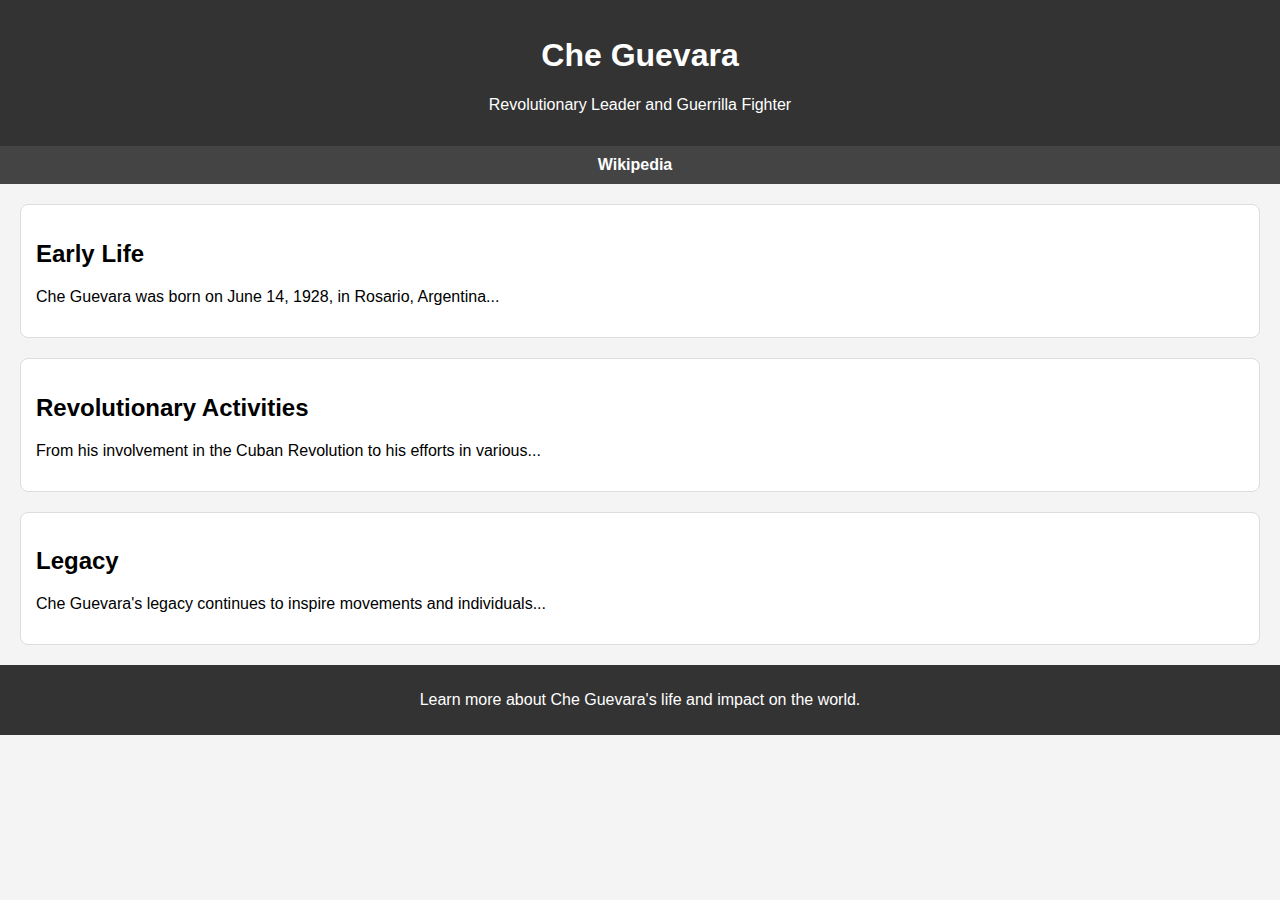
==== LAB 4/index.html @ 6ec4fe1d "communist ..?" ====
<!DOCTYPE html>
<html lang="en">
<head>
    <meta charset="UTF-8">
    <meta name="viewport" content="width=device-width, initial-scale=1.0">
    <link rel="stylesheet" href="styles.css">
    <title>Che Guevara - Bio</title>
</head>
<body>

    <header>
        <h1>Che Guevara</h1>
        <p>Revolutionary Leader and Guerrilla Fighter</p>
    </header>

    <nav>
        <ul>
            <li><a href="https://en.wikipedia.org/wiki/Che_Guevara" target="_blank">Wikipedia</a></li>
        </ul>
    </nav>

    <section class="bio-section">
        <h2>Early Life</h2>
        <p>Che Guevara was born on June 14, 1928, in Rosario, Argentina...</p>
    </section>

    <section class="bio-section">
        <h2>Revolutionary Activities</h2>
        <p>From his involvement in the Cuban Revolution to his efforts in various...</p>
    </section>

    <section class="bio-section">
        <h2>Legacy</h2>
        <p>Che Guevara's legacy continues to inspire movements and individuals...</p>
    </section>

    <footer>
        <p>Learn more about Che Guevara's life and impact on the world.</p>
    </footer>

</body>
</html>
---- LAB 4/styles.css ----
/* starting comment in css lol*/
body {
    margin: 0;
    padding: 0;
    font-family: 'Arial', sans-serif;
    background-color: #f4f4f4;
}

/* Header styling */
header {
    background-color: #333;
    color: #fff;
    text-align: center;
    padding: 1em;
}

/* Navigation styling */
nav {
    background-color: #444;
    padding: 10px;
    text-align: center;
}

nav ul {
    list-style: none;
    margin: 0;
    padding: 0;
}

nav li {
    display: inline;
    margin-right: 10px;
}

nav a {
    color: #fff;
    text-decoration: none;
    font-weight: bold;
}

/* Main content styling */
.bio-section {
    margin: 20px;
    padding: 15px;
    background-color: #fff;
    border: 1px solid #ddd;
    border-radius: 8px;
}

/* Footer styling */
footer {
    text-align: center;
    padding: 10px;
    background-color: #333;
    color: #fff;
}

/* Responsive design */
@media only screen and (max-width: 600px) {
    .bio-section {
        margin: 10px;
        padding: 10px;
    }
}
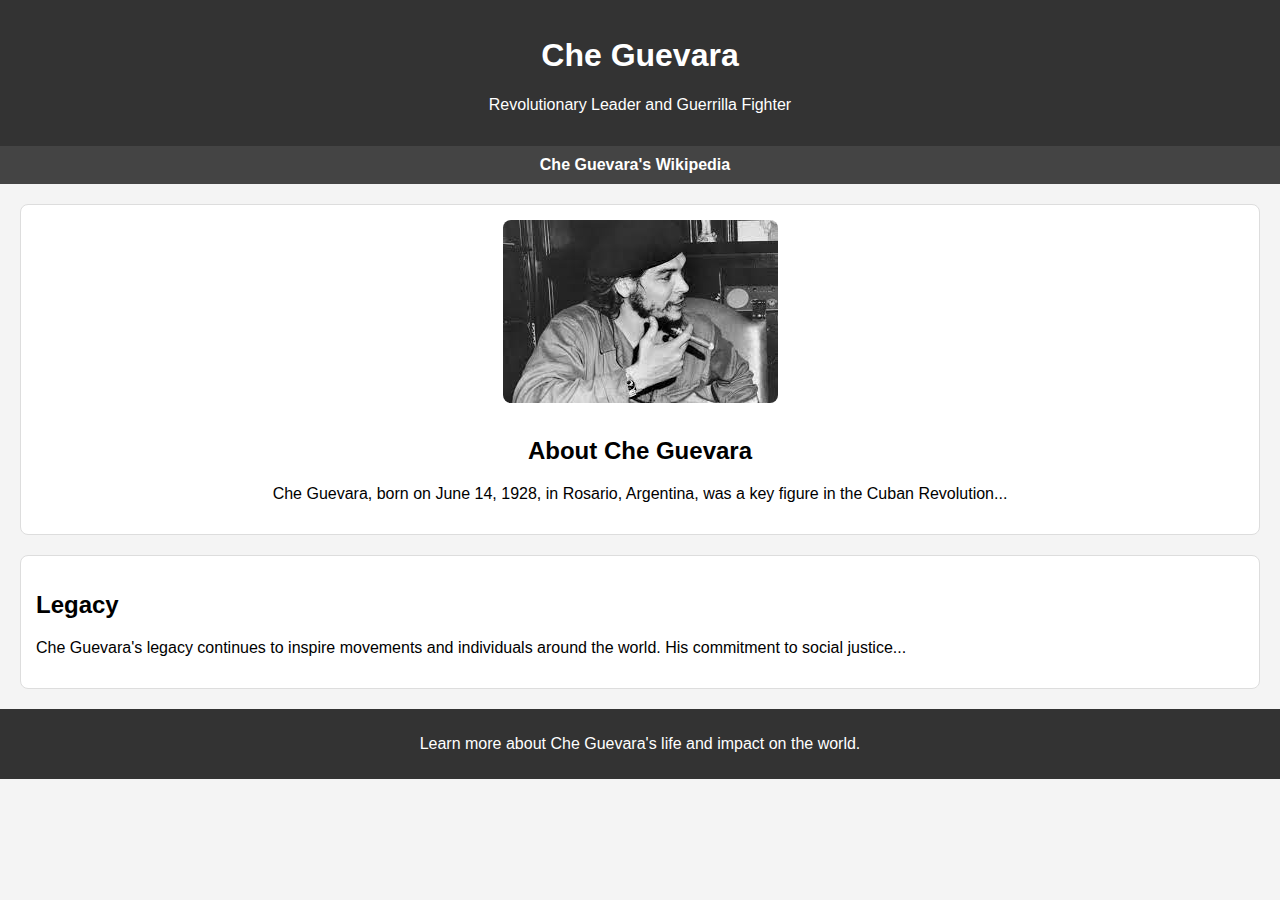
==== commit e66e2694: "che guevara portfolio  A communist..?" ====
--- a/LAB 4/index.html
+++ b/LAB 4/index.html
@@ -4,7 +4,7 @@
     <meta charset="UTF-8">
     <meta name="viewport" content="width=device-width, initial-scale=1.0">
     <link rel="stylesheet" href="styles.css">
-    <title>Che Guevara - Bio</title>
+    <title>Che Guevara - Portfolio</title>
 </head>
 <body>
 
@@ -15,23 +15,19 @@
 
     <nav>
         <ul>
-            <li><a href="https://en.wikipedia.org/wiki/Che_Guevara" target="_blank">Wikipedia</a></li>
+            <li><a href="https://en.wikipedia.org/wiki/Che_Guevara" target="_blank">Che Guevara's Wikipedia</a></li>
         </ul>
     </nav>
 
     <section class="bio-section">
-        <h2>Early Life</h2>
-        <p>Che Guevara was born on June 14, 1928, in Rosario, Argentina...</p>
+        <img src="[data-uri]" alt="Che Guevara">
+        <h2>About Che Guevara</h2>
+        <p>Che Guevara, born on June 14, 1928, in Rosario, Argentina, was a key figure in the Cuban Revolution...</p>
     </section>
 
-    <section class="bio-section">
-        <h2>Revolutionary Activities</h2>
-        <p>From his involvement in the Cuban Revolution to his efforts in various...</p>
-    </section>
-
-    <section class="bio-section">
+    <section class="legacy-section">
         <h2>Legacy</h2>
-        <p>Che Guevara's legacy continues to inspire movements and individuals...</p>
+        <p>Che Guevara's legacy continues to inspire movements and individuals around the world. His commitment to social justice...</p>
     </section>
 
     <footer>
--- a/LAB 4/styles.css
+++ b/LAB 4/styles.css
@@ -1,4 +1,4 @@
-/* starting comment in css lol*/
+/* Reset some default styles and set a background color */
 body {
     margin: 0;
     padding: 0;
@@ -45,6 +45,22 @@
     background-color: #fff;
     border: 1px solid #ddd;
     border-radius: 8px;
+    text-align: center;
+}
+
+.bio-section img {
+    max-width: 100%;
+    border-radius: 8px;
+    margin-bottom: 10px;
+}
+
+/* Legacy section styling */
+.legacy-section {
+    margin: 20px;
+    padding: 15px;
+    background-color: #fff;
+    border: 1px solid #ddd;
+    border-radius: 8px;
 }
 
 /* Footer styling */
@@ -54,11 +70,3 @@
     background-color: #333;
     color: #fff;
 }
-
-/* Responsive design */
-@media only screen and (max-width: 600px) {
-    .bio-section {
-        margin: 10px;
-        padding: 10px;
-    }
-}
